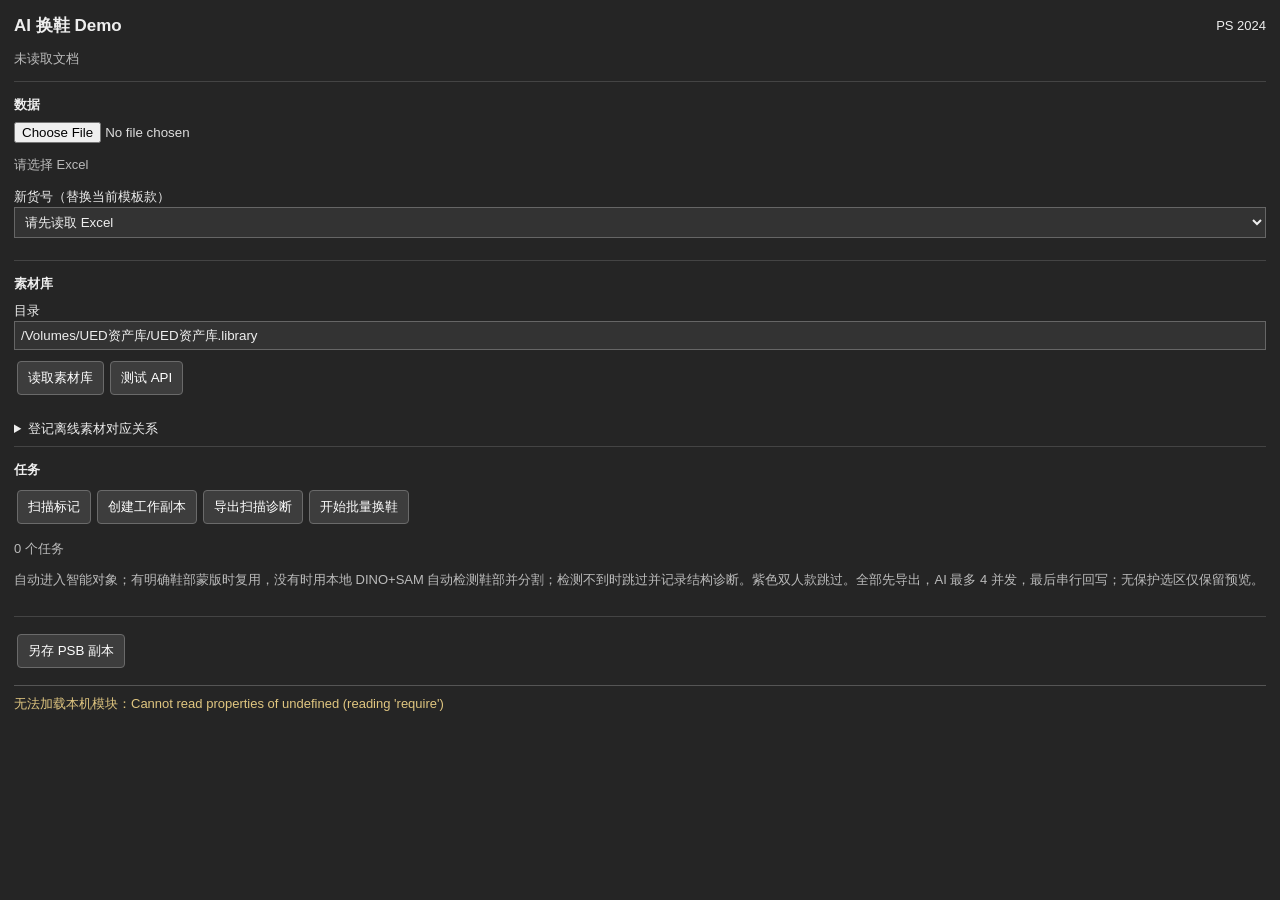
==== cep/index.html @ 19fc8ef5 "chore: checkpoint AI shoe CEP plugin" ====
<!doctype html>
<html lang="zh-CN"><head><meta charset="utf-8"><title>AI 换鞋 Demo CEP</title><link rel="stylesheet" href="styles.css"></head>
<body><main><header><h1>AI 换鞋 Demo</h1><span>PS 2024</span></header><p id="doc">未读取文档</p>
<section><h2>数据</h2><input id="excel" type="file" accept=".xlsx,.xls,.csv"><p id="fileName">请选择 Excel</p><label>新货号（替换当前模板款）<select id="targetSku"><option value="">请先读取 Excel</option></select></label></section>
<section><h2>素材库</h2><label>目录<input id="libraryPath" type="text" value="/Volumes/UED资产库/UED资产库.library"></label><button id="library">读取素材库</button><button id="apiTest">测试 API</button></section>
<details><summary>登记离线素材对应关系</summary><label>Excel 款色<select id="materialProduct"></select></label><label>透明鞋素材<input id="cutout" type="file" accept=".png"></label><label>多角度参考图<input id="referenceFiles" type="file" accept=".png,.jpg,.jpeg" multiple></label><button id="bindMaterial">登记款色素材</button></details>
<section><h2>任务</h2><button id="scan">扫描标记</button><button id="working">创建工作副本</button><button id="diagnostics">导出扫描诊断</button><button id="batch">开始批量换鞋</button><p id="count">0 个任务</p><p>自动进入智能对象；有明确鞋部蒙版时复用，没有时用本地 DINO+SAM 自动检测鞋部并分割；检测不到时跳过并记录结构诊断。紫色双人款跳过。全部先导出，AI 最多 4 并发，最后串行回写；无保护选区仅保留预览。</p><div id="tasks"></div></section>
<section><button id="save">另存 PSB 副本</button></section>
<footer id="message">CEP 面板已加载</footer></main>
<script src="CSInterface.js"></script><script src="panel.js"></script></body></html>
---- cep/styles.css ----
*{box-sizing:border-box}body{margin:0;background:#252525;color:#eee;font:13px Arial,sans-serif}main{padding:14px}header{display:flex;justify-content:space-between;align-items:center}h1{font-size:17px;margin:0}h2{font-size:13px;margin:0 0 8px}p{color:#bbb;line-height:18px}section{border-top:1px solid #444;padding:14px 0}button{background:#3d3d3d;border:1px solid #6a6a6a;color:#fff;border-radius:4px;padding:7px 10px;margin:3px;cursor:pointer}button:disabled{opacity:.45}input{max-width:100%;color:#ddd}.task{border-bottom:1px solid #444;padding:8px 0}.task select{display:block;width:100%;margin-top:6px;background:#333;color:#fff;border:1px solid #666;padding:5px}footer{border-top:1px solid #555;padding-top:9px;color:#e0c680;overflow-wrap:anywhere}
label{display:block;margin:8px 0;line-height:20px}label input,label select{display:block;width:100%;min-width:0}input[type=text],select{background:#333;color:#eee;border:1px solid #666;padding:6px}strong,p{overflow-wrap:anywhere}button{max-width:100%;white-space:normal}summary{cursor:pointer;padding:8px 0}article{min-width:0}header{gap:8px;flex-wrap:wrap}#tasks{max-height:500px;overflow:auto}body{letter-spacing:0}
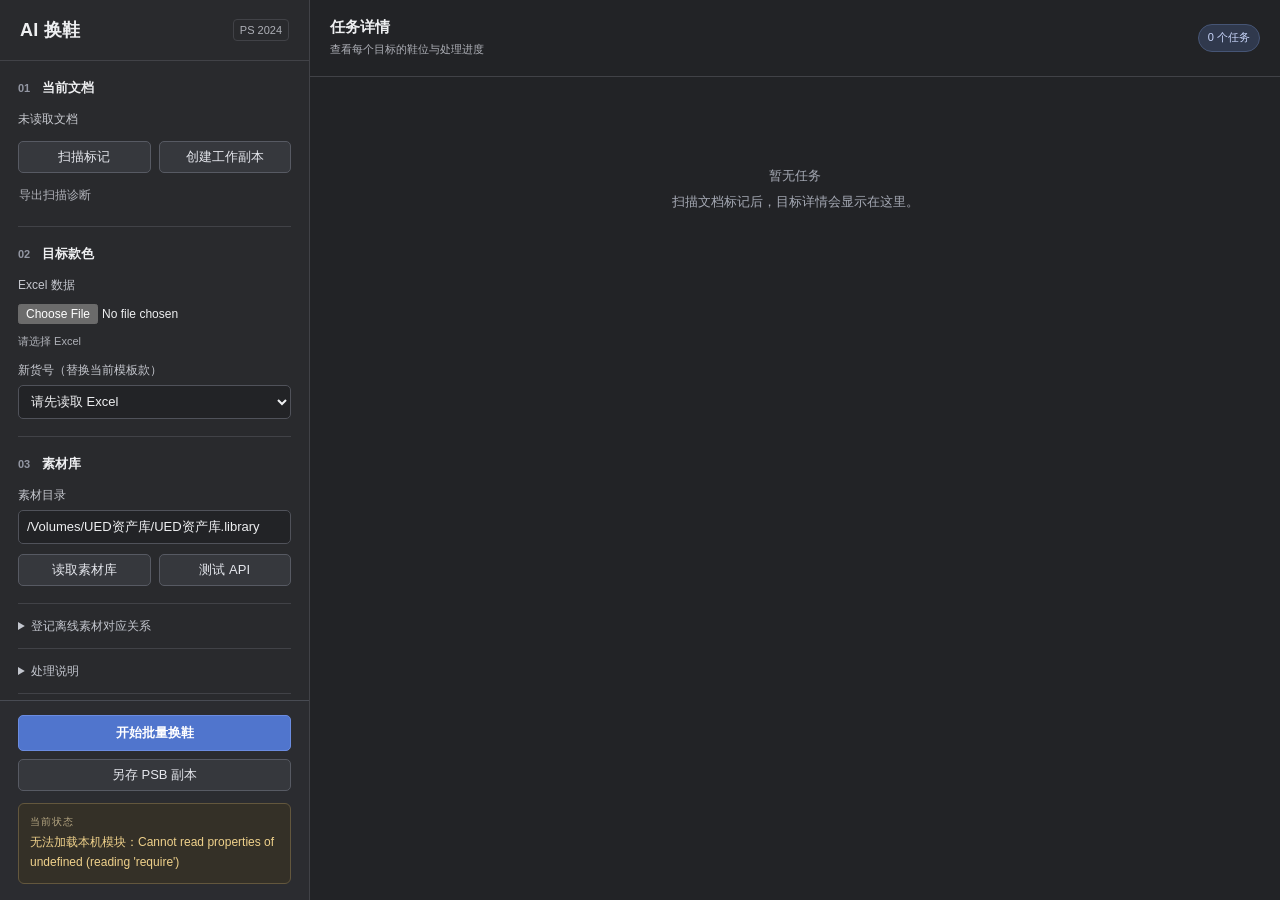
==== commit a0dd4e0c: "improve CEP panel layout and task navigation" ====
--- a/cep/index.html
+++ b/cep/index.html
@@ -1,10 +1,65 @@
 <!doctype html>
-<html lang="zh-CN"><head><meta charset="utf-8"><title>AI 换鞋 Demo CEP</title><link rel="stylesheet" href="styles.css"></head>
-<body><main><header><h1>AI 换鞋 Demo</h1><span>PS 2024</span></header><p id="doc">未读取文档</p>
-<section><h2>数据</h2><input id="excel" type="file" accept=".xlsx,.xls,.csv"><p id="fileName">请选择 Excel</p><label>新货号（替换当前模板款）<select id="targetSku"><option value="">请先读取 Excel</option></select></label></section>
-<section><h2>素材库</h2><label>目录<input id="libraryPath" type="text" value="/Volumes/UED资产库/UED资产库.library"></label><button id="library">读取素材库</button><button id="apiTest">测试 API</button></section>
-<details><summary>登记离线素材对应关系</summary><label>Excel 款色<select id="materialProduct"></select></label><label>透明鞋素材<input id="cutout" type="file" accept=".png"></label><label>多角度参考图<input id="referenceFiles" type="file" accept=".png,.jpg,.jpeg" multiple></label><button id="bindMaterial">登记款色素材</button></details>
-<section><h2>任务</h2><button id="scan">扫描标记</button><button id="working">创建工作副本</button><button id="diagnostics">导出扫描诊断</button><button id="batch">开始批量换鞋</button><p id="count">0 个任务</p><p>自动进入智能对象；有明确鞋部蒙版时复用，没有时用本地 DINO+SAM 自动检测鞋部并分割；检测不到时跳过并记录结构诊断。紫色双人款跳过。全部先导出，AI 最多 4 并发，最后串行回写；无保护选区仅保留预览。</p><div id="tasks"></div></section>
-<section><button id="save">另存 PSB 副本</button></section>
-<footer id="message">CEP 面板已加载</footer></main>
-<script src="CSInterface.js"></script><script src="panel.js"></script></body></html>
+<html lang="zh-CN">
+<head>
+  <meta charset="utf-8">
+  <meta name="viewport" content="width=device-width, initial-scale=1">
+  <title>AI 换鞋 Demo CEP</title>
+  <link rel="stylesheet" href="styles.css">
+</head>
+<body>
+<main class="workspace">
+  <aside class="control-panel" aria-label="换鞋设置与操作">
+    <header class="brand"><h1>AI 换鞋</h1><span>PS 2024</span></header>
+    <div class="settings-scroll" tabindex="0" aria-label="设置区域">
+      <section class="setup-section">
+        <h2><span class="step">01</span> 当前文档</h2>
+        <p id="doc">未读取文档</p>
+        <div class="button-row"><button id="scan">扫描标记</button><button id="working">创建工作副本</button></div>
+        <button id="diagnostics" class="quiet-button">导出扫描诊断</button>
+      </section>
+      <section class="setup-section">
+        <h2><span class="step">02</span> 目标款色</h2>
+        <label for="excel">Excel 数据</label>
+        <input id="excel" type="file" accept=".xlsx,.xls,.csv">
+        <p id="fileName" class="field-note">请选择 Excel</p>
+        <label for="targetSku">新货号（替换当前模板款）</label>
+        <select id="targetSku"><option value="">请先读取 Excel</option></select>
+      </section>
+      <section class="setup-section">
+        <h2><span class="step">03</span> 素材库</h2>
+        <label for="libraryPath">素材目录</label>
+        <input id="libraryPath" type="text" value="/Volumes/UED资产库/UED资产库.library">
+        <div class="button-row"><button id="library">读取素材库</button><button id="apiTest">测试 API</button></div>
+      </section>
+      <details class="disclosure">
+        <summary>登记离线素材对应关系</summary>
+        <label for="materialProduct">Excel 款色</label><select id="materialProduct"></select>
+        <label for="cutout">透明鞋素材</label><input id="cutout" type="file" accept=".png">
+        <label for="referenceFiles">多角度参考图</label><input id="referenceFiles" type="file" accept=".png,.jpg,.jpeg" multiple>
+        <button id="bindMaterial">登记款色素材</button>
+      </details>
+      <details class="disclosure">
+        <summary>处理说明</summary>
+        <p>自动进入智能对象，优先复用明确的鞋部蒙版；没有时自动检测并分割鞋部。检测失败会记录原因，符合条件的任务可手动选择鞋位。</p>
+        <p>紫色双人图按智能对象内独立可见的“主推／次推”文字匹配对应款色。全部检测区域完成且无跳过候选时，在工作副本中隐藏提示文字；部分失败时保留提示。</p>
+        <p>先导出鞋位，AI 最多 7 并发生成，再串行回写。无保护选区仅保留预览；部分区域成功可先回写，同一面板会话内可再次批量补齐。</p>
+        <p>结果写入工作副本，原文档保留。请检查款色、姿态、遮挡和边缘后另存 PSB。</p>
+      </details>
+    </div>
+    <footer class="action-dock">
+      <button id="batch" class="primary-button">开始批量换鞋</button>
+      <button id="save">另存 PSB 副本</button>
+      <div class="status-panel">
+        <span class="status-label">当前状态</span>
+        <div id="message" role="status" aria-live="polite" aria-atomic="true" tabindex="0">CEP 面板已加载</div>
+      </div>
+    </footer>
+  </aside>
+  <section class="task-panel" aria-labelledby="task-heading">
+    <header class="task-header"><div><h2 id="task-heading">任务详情</h2><p>查看每个目标的鞋位与处理进度</p></div><p id="count">0 个任务</p></header>
+    <div id="tasks" tabindex="0" aria-label="鞋位任务列表"></div>
+  </section>
+</main>
+<script src="CSInterface.js"></script><script src="panel.js"></script>
+</body>
+</html>
--- a/cep/styles.css
+++ b/cep/styles.css
@@ -1,2 +1,64 @@
-*{box-sizing:border-box}body{margin:0;background:#252525;color:#eee;font:13px Arial,sans-serif}main{padding:14px}header{display:flex;justify-content:space-between;align-items:center}h1{font-size:17px;margin:0}h2{font-size:13px;margin:0 0 8px}p{color:#bbb;line-height:18px}section{border-top:1px solid #444;padding:14px 0}button{background:#3d3d3d;border:1px solid #6a6a6a;color:#fff;border-radius:4px;padding:7px 10px;margin:3px;cursor:pointer}button:disabled{opacity:.45}input{max-width:100%;color:#ddd}.task{border-bottom:1px solid #444;padding:8px 0}.task select{display:block;width:100%;margin-top:6px;background:#333;color:#fff;border:1px solid #666;padding:5px}footer{border-top:1px solid #555;padding-top:9px;color:#e0c680;overflow-wrap:anywhere}
-label{display:block;margin:8px 0;line-height:20px}label input,label select{display:block;width:100%;min-width:0}input[type=text],select{background:#333;color:#eee;border:1px solid #666;padding:6px}strong,p{overflow-wrap:anywhere}button{max-width:100%;white-space:normal}summary{cursor:pointer;padding:8px 0}article{min-width:0}header{gap:8px;flex-wrap:wrap}#tasks{max-height:500px;overflow:auto}body{letter-spacing:0}
+/* Presentation only: controls retain the IDs used by panel.js. */
+*{box-sizing:border-box}
+:root{color-scheme:dark;--bg:#232426;--surface:#2b2c2f;--border:#414247;--text:#eeeff1;--muted:#aeb0b7;--accent:#789eff}
+html,body{width:100%;height:100%;margin:0;overflow:hidden}
+body{background:var(--bg);color:var(--text);font:13px/1.5 -apple-system,BlinkMacSystemFont,"Segoe UI","Microsoft YaHei",sans-serif;letter-spacing:0}
+.workspace{display:flex;width:100%;height:100%;min-height:0;padding:0}
+.control-panel{display:flex;flex-direction:column;flex:0 0 310px;width:310px;min-width:0;min-height:0;background:#292a2d;border-right:1px solid var(--border)}
+.brand{display:flex;align-items:center;justify-content:space-between;flex:none;padding:18px 20px;border-bottom:1px solid var(--border)}
+h1{font-size:18px;line-height:24px;margin:0;font-weight:650;letter-spacing:.3px}
+.brand span{font-size:11px;color:var(--muted);border:1px solid var(--border);border-radius:4px;padding:2px 6px}
+h2{font-size:13px;line-height:20px;margin:0 0 12px;font-weight:600}
+p{margin:8px 0;color:var(--muted);overflow-wrap:break-word;word-wrap:break-word;line-height:1.6}
+.settings-scroll{flex:1;min-height:0;overflow-y:auto;overflow-x:hidden;padding:0 18px 12px;overscroll-behavior:contain}
+.setup-section{padding:17px 0;border-bottom:1px solid var(--border)}
+.step{font-size:11px;color:#9397a3;margin-right:8px;font-variant-numeric:tabular-nums}
+#doc{margin:0 0 12px;color:#c9cbd1;font-size:12px;word-break:break-word}
+label{display:block;color:#c5c7ce;font-size:12px;margin:10px 0 6px}
+input,select,button{font:inherit;max-width:100%}
+input,select{color:var(--text);width:100%;min-width:0}
+input[type=text],select{height:34px;background:#222326;border:1px solid #50525a;border-radius:5px;padding:6px 8px}
+input[type=file]{font-size:12px;padding:4px 0}
+.field-note{font-size:11px;margin:5px 0 10px;word-break:break-word}
+button{display:inline-block;min-height:32px;background:#36383d;border:1px solid #575a63;border-radius:5px;color:#e5e7ed;padding:6px 10px;margin:0;cursor:pointer;white-space:normal;line-height:18px;transition:background .12s}
+button:hover:not(:disabled){background:#454852;border-color:#757a89}
+button:disabled{color:#92969f;background:#303236;border-color:#41444b;cursor:default}
+button:focus-visible,input:focus-visible,select:focus-visible,summary:focus-visible,[tabindex]:focus-visible{outline:2px solid var(--accent);outline-offset:2px}
+.button-row{display:flex;flex-wrap:wrap;gap:8px;margin-top:10px}
+.button-row button{flex:1;padding-left:5px;padding-right:5px}
+.quiet-button{margin-top:8px;background:transparent;border-color:transparent;color:var(--muted);font-size:12px;padding:4px 0;min-height:26px}
+.disclosure{border-bottom:1px solid var(--border);padding:11px 0}
+summary{cursor:pointer;font-size:12px;color:#c3c6ce;line-height:22px}
+.disclosure[open] summary{margin-bottom:10px;color:var(--text)}
+.disclosure p{font-size:12px}
+.disclosure button{margin-top:10px}
+.action-dock{flex:none;border-top:1px solid #484b53;background:#2b2c30;padding:14px 18px 16px}
+.action-dock>button{display:block;width:100%;margin-bottom:8px}
+.primary-button{background:#5075cd;border-color:#6b8ce0;color:#fff;font-weight:600;min-height:36px}
+.primary-button:hover:not(:disabled){background:#6085dc;border-color:#86a5f0}
+.status-panel{margin-top:12px;padding:10px 11px;border:1px solid #63573d;background:#343027;border-radius:6px}
+.status-label{display:block;color:#b5a682;font-size:10px;letter-spacing:1px;margin-bottom:4px}
+#message{color:#efd18b;font-size:12px;line-height:1.65;max-height:112px;overflow:auto;overflow-wrap:break-word;word-break:break-word;white-space:pre-wrap;overscroll-behavior:contain}
+.task-panel{display:flex;flex:1;flex-direction:column;min-width:0;min-height:0;padding:0;background:#222326}
+.task-header{display:flex;justify-content:space-between;align-items:center;gap:12px;flex:none;padding:17px 20px;border-bottom:1px solid var(--border)}
+.task-header h2{font-size:15px;margin:0}
+.task-header p{font-size:11px;margin:4px 0 0}
+#count{flex:none;color:#c8d5fa;background:#30394d;border:1px solid #465575;border-radius:20px;padding:4px 9px;font-size:11px;margin:0}
+#tasks{flex:1;min-height:0;max-height:none;overflow-y:auto;overflow-x:hidden;padding:16px;overscroll-behavior:contain}
+#tasks:empty:before{content:"暂无任务\A扫描文档标记后，目标详情会显示在这里。";display:block;text-align:center;white-space:pre-wrap;color:#a5a9b4;line-height:2;padding:70px 16px}
+.task{min-width:0;border:1px solid #42454d;border-radius:8px;background:#2c2e33;padding:14px;margin-bottom:12px}
+.task:last-child{margin-bottom:0}
+.task strong{display:block;font-size:13px;line-height:1.6;font-weight:600;color:#eceef4;overflow-wrap:break-word;word-break:break-word;padding-bottom:10px;border-bottom:1px solid #40434a}
+.task p{font-size:12px;margin:9px 0;overflow-wrap:break-word;word-break:break-word}
+.task p:nth-of-type(2){color:#d6dbea}
+.task p:last-of-type{background:#25272c;border-radius:4px;padding:8px 10px;color:#b9c8ec}
+.task button{font-size:12px;margin:3px 6px 0 0;min-height:30px}
+.task select{display:block;width:100%;margin-top:6px}
+::-webkit-scrollbar{width:9px;height:9px}
+::-webkit-scrollbar-track{background:transparent}
+::-webkit-scrollbar-thumb{background:#53565f;border:2px solid #292a2d;border-radius:8px}
+::-webkit-scrollbar-thumb:hover{background:#727683}
+@media(max-width:700px){.control-panel{flex-basis:260px;width:260px}.brand{padding:14px}.settings-scroll{padding-left:14px;padding-right:14px}.action-dock{padding:12px 14px}.task-header{padding:14px;flex-wrap:wrap;gap:8px}#tasks{padding:12px}.task{padding:12px}}
+/* Old docked panels may keep a narrow saved size until resized. */
+@media(max-width:540px){.control-panel{flex-basis:46%;width:46%}.brand{flex-wrap:wrap;gap:6px}.settings-scroll{padding-left:10px;padding-right:10px}.action-dock{padding:10px}.button-row{display:block}.button-row button{width:100%;margin-top:6px}.task-header{padding:12px}#tasks{padding:8px}.task{padding:10px}.task button{margin-right:0;width:100%}}
+@media(max-height:570px){.brand{padding-top:10px;padding-bottom:10px}.setup-section{padding:12px 0}.action-dock{padding-top:10px;padding-bottom:10px}.status-panel{margin-top:8px;padding:7px 9px}#message{max-height:80px}}
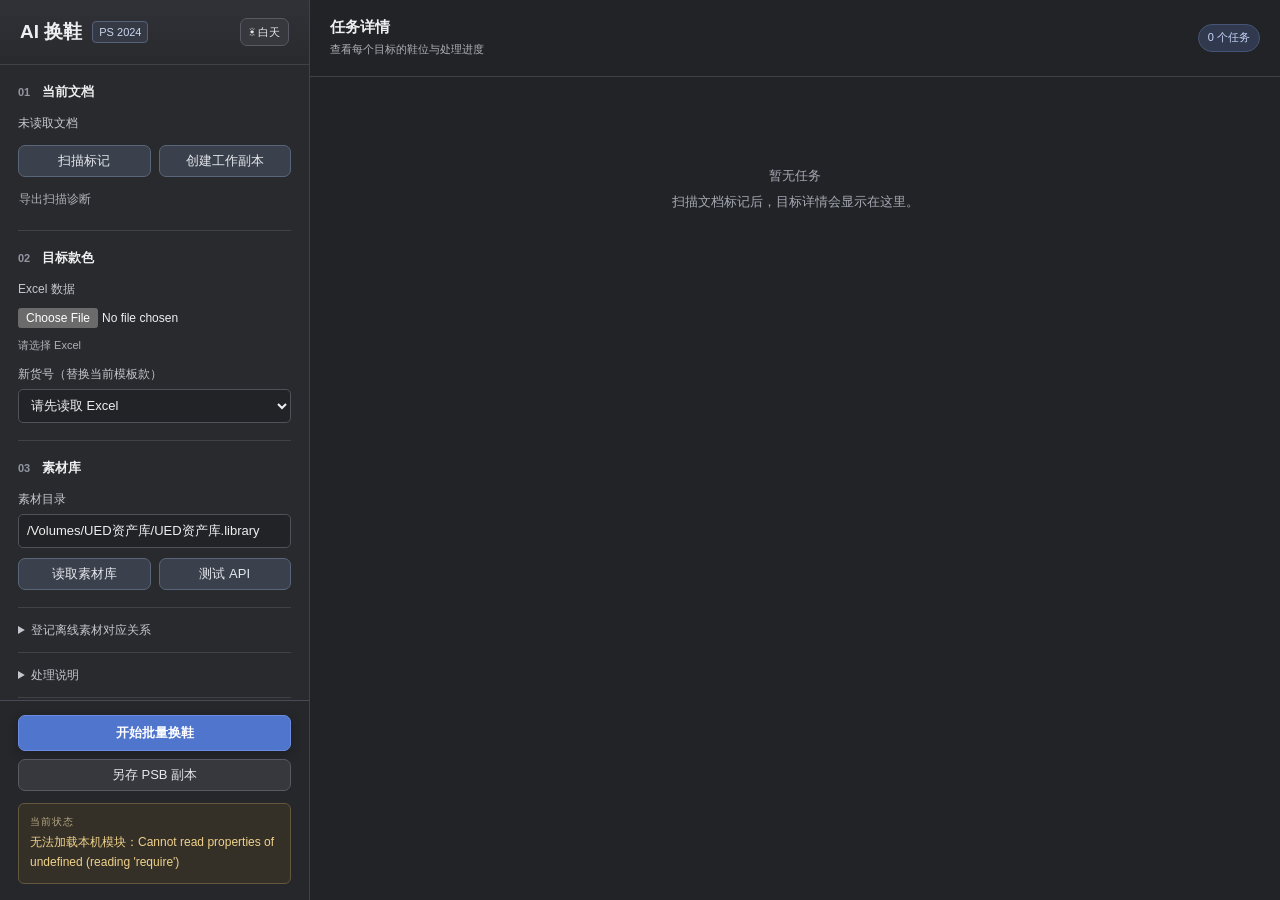
==== commit 372bc4c4: "checkpoint current shoe replacement workflow" ====
--- a/cep/index.html
+++ b/cep/index.html
@@ -9,7 +9,7 @@
 <body>
 <main class="workspace">
   <aside class="control-panel" aria-label="换鞋设置与操作">
-    <header class="brand"><h1>AI 换鞋</h1><span>PS 2024</span></header>
+    <header class="brand"><h1>AI 换鞋</h1><span>PS 2024</span><button id="themeToggle" class="theme-toggle" type="button">☀ 白天</button></header>
     <div class="settings-scroll" tabindex="0" aria-label="设置区域">
       <section class="setup-section">
         <h2><span class="step">01</span> 当前文档</h2>
--- a/cep/styles.css
+++ b/cep/styles.css
@@ -62,3 +62,50 @@
 /* Old docked panels may keep a narrow saved size until resized. */
 @media(max-width:540px){.control-panel{flex-basis:46%;width:46%}.brand{flex-wrap:wrap;gap:6px}.settings-scroll{padding-left:10px;padding-right:10px}.action-dock{padding:10px}.button-row{display:block}.button-row button{width:100%;margin-top:6px}.task-header{padding:12px}#tasks{padding:8px}.task{padding:10px}.task button{margin-right:0;width:100%}}
 @media(max-height:570px){.brand{padding-top:10px;padding-bottom:10px}.setup-section{padding:12px 0}.action-dock{padding-top:10px;padding-bottom:10px}.status-panel{margin-top:8px;padding:7px 9px}#message{max-height:80px}}
+
+/* Compact task presentation; all task actions remain available. */
+.task{padding:12px;margin-bottom:10px;border-radius:6px}
+.task strong{padding-bottom:6px;line-height:1.5}
+.task p{margin:6px 0}
+.task p:last-of-type{padding:6px 8px}
+.task-path{margin:4px 0 6px}
+.task-path summary{font-size:11px;line-height:20px;color:#aeb0b7}
+.task-path div{font-size:11px;line-height:1.6;color:#bcc0cb;overflow-wrap:break-word;word-break:break-word;padding:5px 0}
+
+.revision{border-top:1px solid #454851;margin-top:10px;padding-top:8px}
+.revision summary{color:#c3d3ff}
+.revision textarea{display:block;width:100%;min-height:58px;resize:vertical;background:#222326;color:#eee;border:1px solid #50525a;border-radius:4px;padding:8px;margin:8px 0;font:inherit}
+.revision-comparison{display:flex;flex-wrap:wrap;gap:8px;margin:8px 0}
+.revision-comparison figure{margin:0;flex:1 1 130px;min-width:0}
+.revision-comparison img{display:block;width:100%;height:auto;max-height:260px;object-fit:contain;background:#202124}
+.revision-comparison figcaption{font-size:11px;color:#bec6d8;margin-bottom:5px}
+.theme-toggle{margin-left:auto;min-height:28px;padding:4px 8px;font-size:11px}
+.task{position:relative;padding-left:34px}
+.task-toggle{position:absolute;left:8px;top:12px;width:22px;min-height:24px;padding:0;border:0;background:transparent;color:#fff;font-size:22px;line-height:20px}
+.task-toggle.warning{color:#f0c34e}.task-toggle.normal{color:#fff}
+.task.collapsed>*:not(.task-toggle):not(strong){display:none}
+.task.collapsed strong{border-bottom:0;padding-bottom:0}
+body[data-theme="light"] .task-toggle.normal{color:#fff}
+body[data-theme="light"]{--bg:#f3f5f8;--panel:#ffffff;--text:#20242b;--muted:#667080;--border:#d8dde6;background:var(--bg);color:var(--text)}
+body[data-theme="light"] .control-panel,body[data-theme="light"] .task-panel{background:var(--panel)}
+body[data-theme="light"] input[type=text],body[data-theme="light"] select{background:#fff;border-color:#c8ced8;color:#20242b}
+body[data-theme="light"] button{background:#e9edf3;border-color:#c7ced9;color:#252a33}
+body[data-theme="light"] .task{background:#f8f9fb;border-color:#d5dbe5}
+/* Final visual polish: stronger hierarchy and consistent controls. */
+.brand{gap:10px;background:linear-gradient(180deg,#303238,#292a2d)}
+.brand h1{letter-spacing:0;font-size:19px}
+.brand span{background:#343944;color:#cbd5ee;border-color:#56627b}
+button{border-radius:7px;transition:transform .12s,background .12s,border-color .12s}
+button:hover:not(:disabled){transform:translateY(-1px)}
+.button-row button{background:#3b414c;border-color:#596579}
+.action-dock{background:#25272b}
+.primary-button{box-shadow:0 3px 10px #1116}
+.task{box-shadow:0 2px 8px #10111433}
+body[data-theme="light"]{color-scheme:light}
+body[data-theme="light"] .brand{background:linear-gradient(180deg,#ffffff,#f4f6fa)}
+body[data-theme="light"] .brand span{background:#eef2f8;color:#52617a;border-color:#c6cfdd}
+body[data-theme="light"] .button-row button{background:#e7edf7;border-color:#b8c5d8;color:#26344a}
+body[data-theme="light"] .action-dock{background:#f0f3f7;border-color:#d0d7e2}
+body[data-theme="light"] .primary-button{background:#4f70b5;border-color:#6687ca;color:#fff}
+body[data-theme="light"] .task strong{color:#28354a}
+body[data-theme="light"] .task p:last-of-type{background:#edf2f8;color:#51627d}
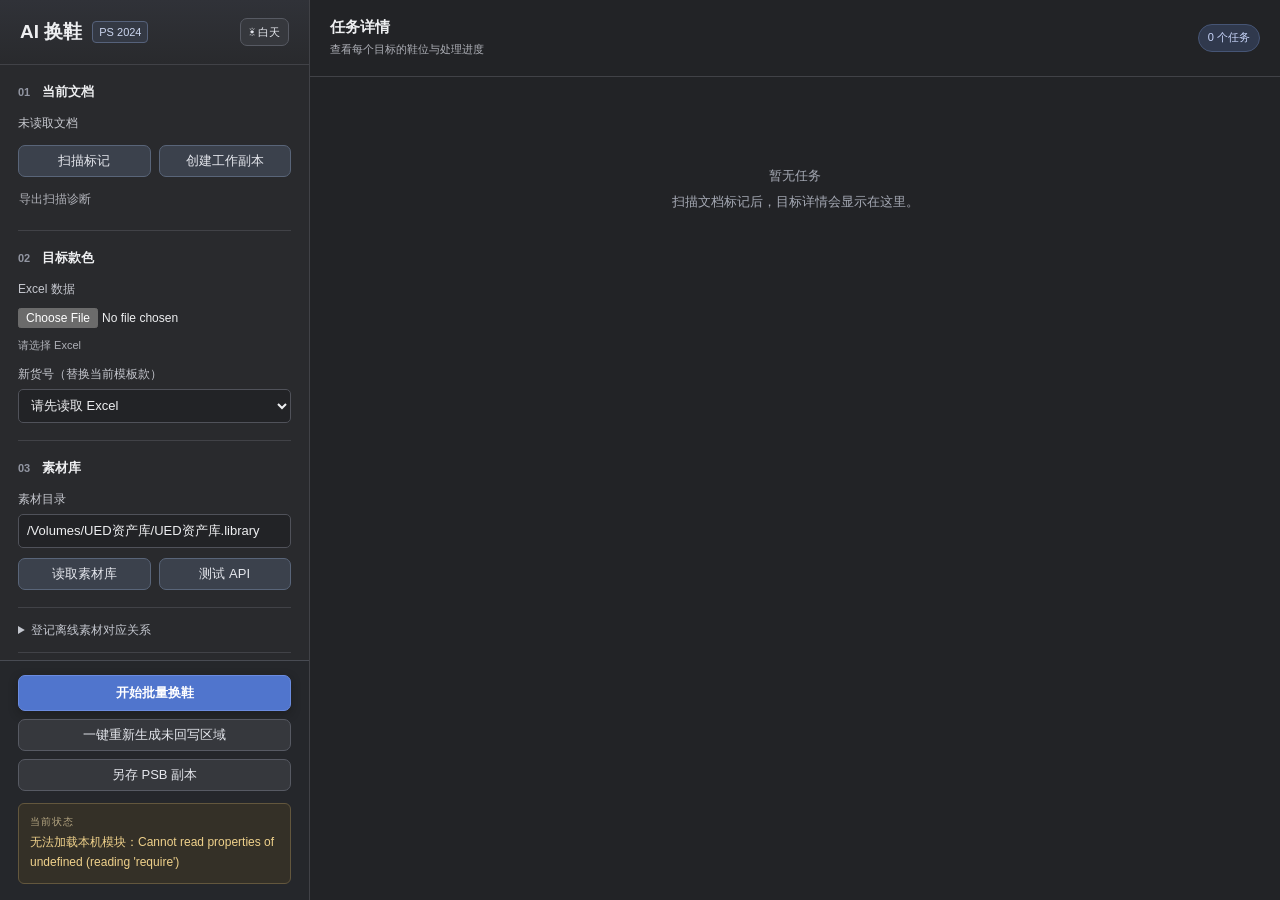
==== commit d253941b: "add one-click retry for unwritten generation regions" ====
--- a/cep/index.html
+++ b/cep/index.html
@@ -48,6 +48,7 @@
     </div>
     <footer class="action-dock">
       <button id="batch" class="primary-button">开始批量换鞋</button>
+      <button id="retryUnwritten" class="secondary-button">一键重新生成未回写区域</button>
       <button id="save">另存 PSB 副本</button>
       <div class="status-panel">
         <span class="status-label">当前状态</span>
--- a/cep/styles.css
+++ b/cep/styles.css
@@ -72,7 +72,7 @@
 .task-path summary{font-size:11px;line-height:20px;color:#aeb0b7}
 .task-path div{font-size:11px;line-height:1.6;color:#bcc0cb;overflow-wrap:break-word;word-break:break-word;padding:5px 0}
 
-.revision{border-top:1px solid #454851;margin-top:10px;padding-top:8px}
+.revision{border-top:1px solid #454851;margin-top:10px;padding-top:8px}.revision-pick{display:flex;align-items:center;gap:6px;color:#aeb9d2;font-size:11px;margin:6px 0}.revision-pick input{width:auto;min-width:14px}
 .revision summary{color:#c3d3ff}
 .revision textarea{display:block;width:100%;min-height:58px;resize:vertical;background:#222326;color:#eee;border:1px solid #50525a;border-radius:4px;padding:8px;margin:8px 0;font:inherit}
 .revision-comparison{display:flex;flex-wrap:wrap;gap:8px;margin:8px 0}
@@ -109,3 +109,38 @@
 body[data-theme="light"] .primary-button{background:#4f70b5;border-color:#6687ca;color:#fff}
 body[data-theme="light"] .task strong{color:#28354a}
 body[data-theme="light"] .task p:last-of-type{background:#edf2f8;color:#51627d}
+
+/* Complete theme palette. Geometry and workflow remain defined above. */
+body{--canvas:#22252b;--card:#2b3038;--control:#343b46;--control-hover:#414c5e;--input:#252a32;--line:#454d5b;--label:#c4cbd6;--secondary:#abb6c6;--link:#a9c3ff;--primary:#4568b0;--primary-hover:#537ac9;--disabled-bg:#303640;--disabled-text:#929cab;--info-bg:#303c50;--info-text:#c1d2ee;--status-bg:#393325;--status-border:#675a36;--status-text:#f0d391;--status-label:#d6bb7b;--scroll:#687387;--arrow-bg:#48566c}
+body[data-theme="light"]{--bg:#f3f5f8;--panel:#fff;--text:#263244;--muted:#596779;--border:#dbe1ea;--accent:#4568b0;--canvas:#f3f5f8;--card:#fff;--control:#f0f3f8;--control-hover:#e3eaf5;--input:#fff;--line:#dbe1ea;--label:#526075;--secondary:#627086;--link:#355b9b;--primary:#4568b0;--primary-hover:#365793;--disabled-bg:#edf0f4;--disabled-text:#758094;--info-bg:#f0f4fa;--info-text:#465c7b;--status-bg:#fff7e5;--status-border:#e8d6a6;--status-text:#735315;--status-label:#806125;--scroll:#acb6c6;--arrow-bg:#66758b}
+body[data-theme] .control-panel,body[data-theme] .action-dock{background:var(--bg);border-color:var(--line)}
+body[data-theme] .task-panel{background:var(--canvas)}
+body[data-theme] .brand,body[data-theme] .task-header{background:var(--card);border-color:var(--line)}
+body[data-theme] .brand span{background:var(--control);color:var(--secondary);border-color:var(--line)}
+body[data-theme] #doc,body[data-theme] label,body[data-theme] summary,body[data-theme] .task-path summary,body[data-theme] .task-path div,body[data-theme] .revision-comparison figcaption{color:var(--label)}
+body[data-theme] .step,body[data-theme] #tasks:empty:before{color:var(--secondary)}
+body[data-theme] .task{background:var(--card);border-color:var(--line);box-shadow:none}
+body[data-theme] .task strong{color:var(--text);border-color:var(--line)}
+body[data-theme] .task p:nth-of-type(2){color:var(--label)}
+body[data-theme] .task p:last-of-type{color:var(--info-text);background:var(--info-bg)}
+body[data-theme] .revision{border-color:var(--line)}
+body[data-theme] .revision summary{color:var(--link)}
+body[data-theme] input[type=text],body[data-theme] select,body[data-theme] .revision textarea{background:var(--input);color:var(--text);border-color:var(--line)}
+body[data-theme] input::placeholder,body[data-theme] textarea::placeholder{color:var(--secondary);opacity:1}
+body[data-theme] button,body[data-theme] .button-row button{background:var(--control);color:var(--text);border-color:var(--line);box-shadow:none;transition:background .12s,border-color .12s}
+body[data-theme] button:hover:not(:disabled){background:var(--control-hover);border-color:var(--secondary);transform:none}
+body[data-theme] .primary-button{background:var(--primary);color:#fff;border-color:var(--primary);box-shadow:none}
+body[data-theme] .primary-button:hover:not(:disabled){background:var(--primary-hover);border-color:var(--primary-hover)}
+body[data-theme] button:disabled,body[data-theme] input:disabled,body[data-theme] select:disabled,body[data-theme] textarea:disabled{background:var(--disabled-bg);color:var(--disabled-text);border-color:var(--line);opacity:1;cursor:default}
+body[data-theme] .quiet-button{background:transparent;border-color:transparent;color:var(--link)}
+body[data-theme] #count{background:var(--info-bg);color:var(--info-text);border-color:var(--line)}
+body[data-theme] .status-panel{background:var(--status-bg);border-color:var(--status-border)}
+body[data-theme] .status-label{color:var(--status-label)}
+body[data-theme] #message{color:var(--status-text)}
+body[data-theme] .task .task-toggle{background:var(--arrow-bg);border:0;color:#fff;box-shadow:none}
+body[data-theme] .task .task-toggle.normal{color:#fff}
+body[data-theme] .task .task-toggle.warning{color:#ffdc76}
+body[data-theme] .task .task-toggle:hover{background:#52637d;border:0}
+body[data-theme] .revision-comparison img{background:var(--canvas)}
+body[data-theme] ::-webkit-scrollbar-thumb{background:var(--scroll);border-color:var(--canvas)}
+body[data-theme] ::-webkit-scrollbar-thumb:hover{background:var(--secondary)}
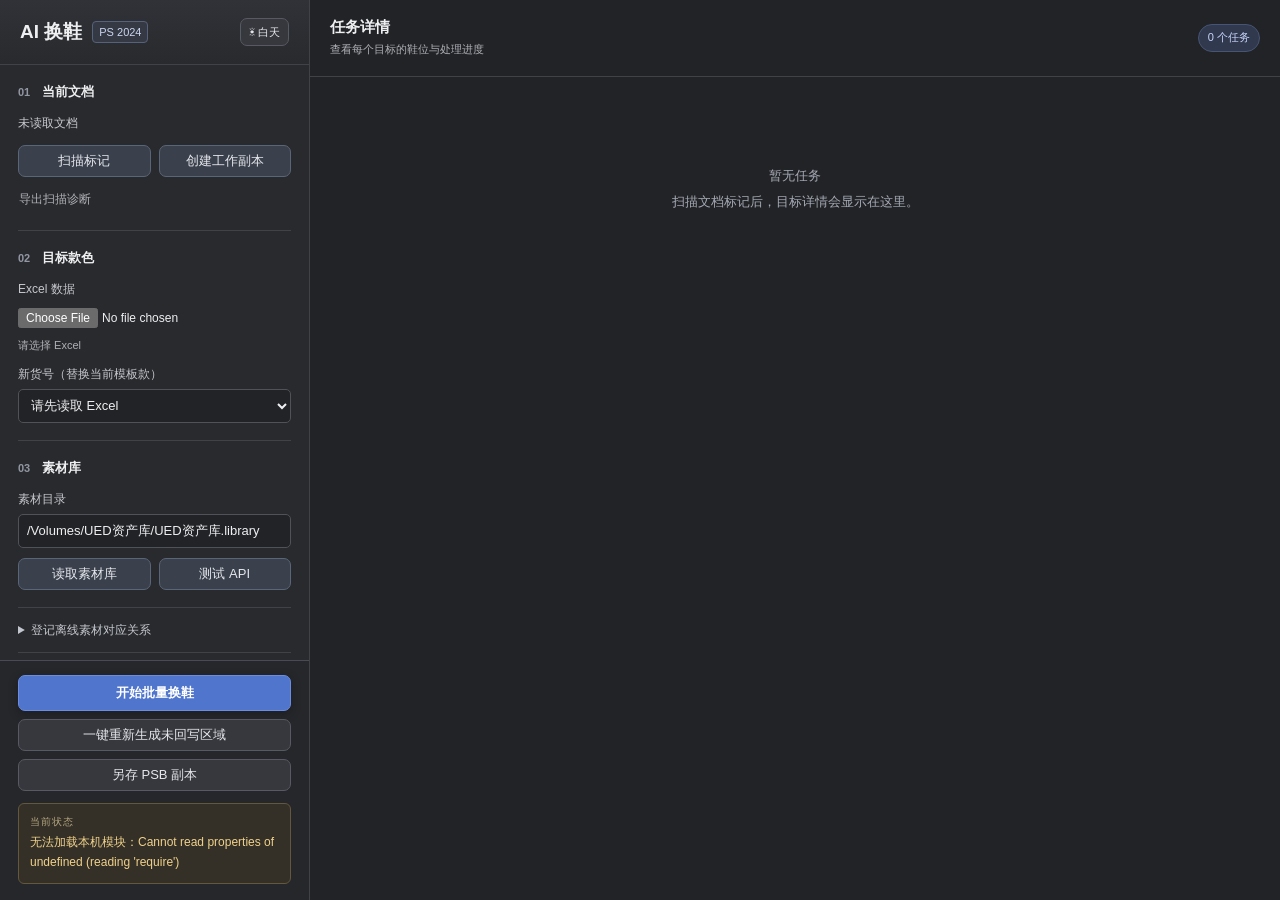
==== commit 41395102: "generate four revision candidates with parallel batch controls" ====
--- a/cep/index.html
+++ b/cep/index.html
@@ -42,7 +42,7 @@
         <summary>处理说明</summary>
         <p>自动进入智能对象，优先复用明确的鞋部蒙版；没有时自动检测并分割鞋部。检测失败会记录原因，符合条件的任务可手动选择鞋位。</p>
         <p>紫色双人图按智能对象内独立可见的“主推／次推”文字匹配对应款色。全部检测区域完成且无跳过候选时，在工作副本中隐藏提示文字；部分失败时保留提示。</p>
-        <p>先导出鞋位，AI 最多 7 并发生成，再串行回写。无保护选区仅保留预览；部分区域成功可先回写，同一面板会话内可再次批量补齐。</p>
+        <p>先导出鞋位，AI 最多 8 并发生成，再串行回写。效果不满意时可勾选鞋位，批量重换每个鞋位生成4张候选；点击缩略图查看大图，确认后逐张应用。无保护选区仅保留预览；部分区域成功可先回写，同一面板会话内可再次批量补齐。</p>
         <p>结果写入工作副本，原文档保留。请检查款色、姿态、遮挡和边缘后另存 PSB。</p>
       </details>
     </div>
--- a/cep/styles.css
+++ b/cep/styles.css
@@ -83,7 +83,7 @@
 .task{position:relative;padding-left:34px}
 .task-toggle{position:absolute;left:8px;top:12px;width:22px;min-height:24px;padding:0;border:0;background:transparent;color:#fff;font-size:22px;line-height:20px}
 .task-toggle.warning{color:#f0c34e}.task-toggle.normal{color:#fff}
-.task.collapsed>*:not(.task-toggle):not(strong){display:none}
+.task.collapsed>*:not(.task-toggle):not(strong):not(.visual-shoe-chooser){display:none}.visual-shoe-chooser{display:flex;align-items:center;flex-wrap:wrap;gap:6px;margin:9px 0 4px}.visual-shoe-chooser>span{font-size:11px;color:#aeb6c5;margin-right:3px}.visual-shoe-button{min-width:28px;height:28px;padding:3px 8px;border-radius:50%;background:#3b527c;border-color:#6f8fc9;color:#fff;font-weight:600}
 .task.collapsed strong{border-bottom:0;padding-bottom:0}
 body[data-theme="light"] .task-toggle.normal{color:#fff}
 body[data-theme="light"]{--bg:#f3f5f8;--panel:#ffffff;--text:#20242b;--muted:#667080;--border:#d8dde6;background:var(--bg);color:var(--text)}
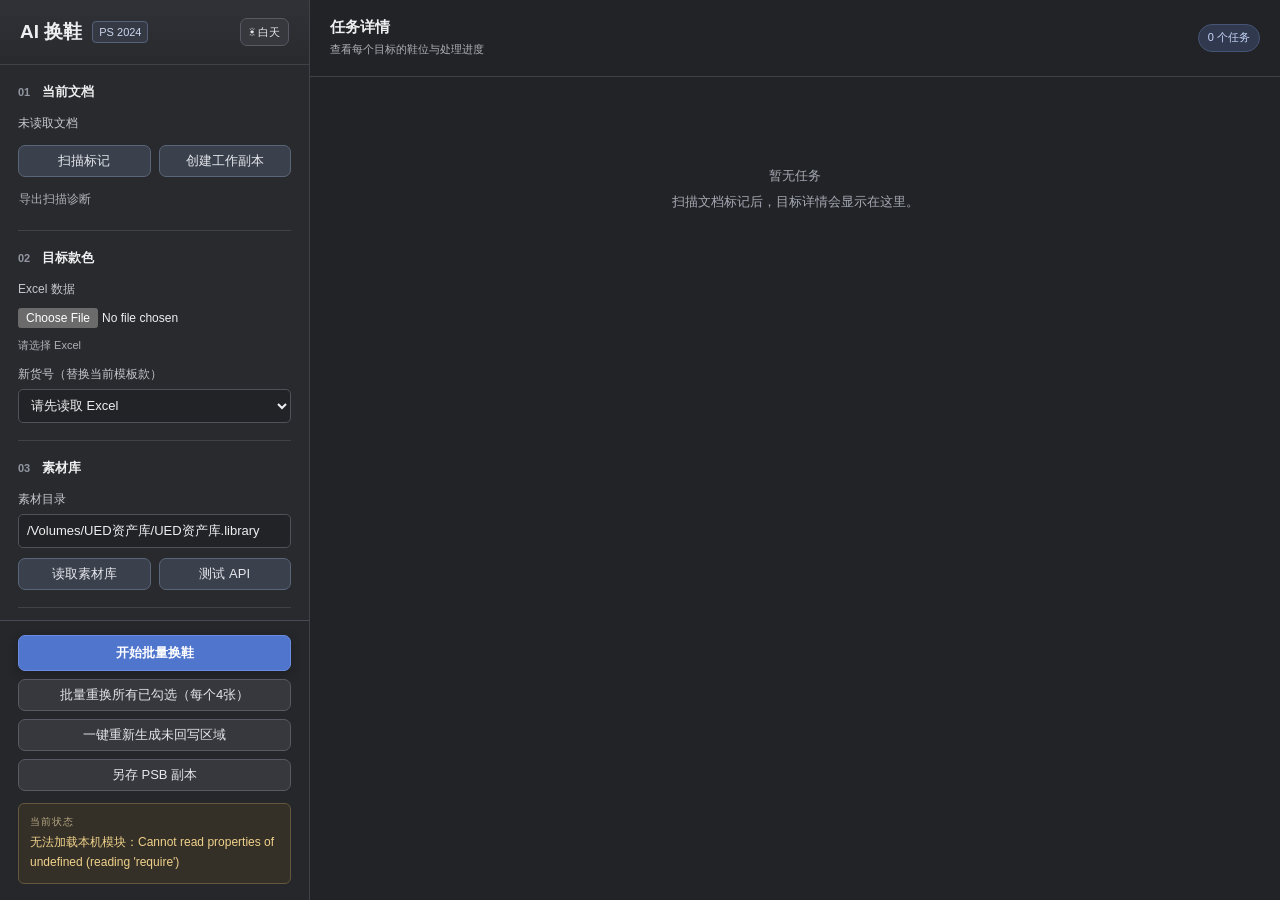
==== commit c5e0c2d7: "add global batch redo for all selected regions" ====
--- a/cep/index.html
+++ b/cep/index.html
@@ -48,6 +48,7 @@
     </div>
     <footer class="action-dock">
       <button id="batch" class="primary-button">开始批量换鞋</button>
+      <button id="redoSelected" class="secondary-button">批量重换所有已勾选（每个4张）</button>
       <button id="retryUnwritten" class="secondary-button">一键重新生成未回写区域</button>
       <button id="save">另存 PSB 副本</button>
       <div class="status-panel">
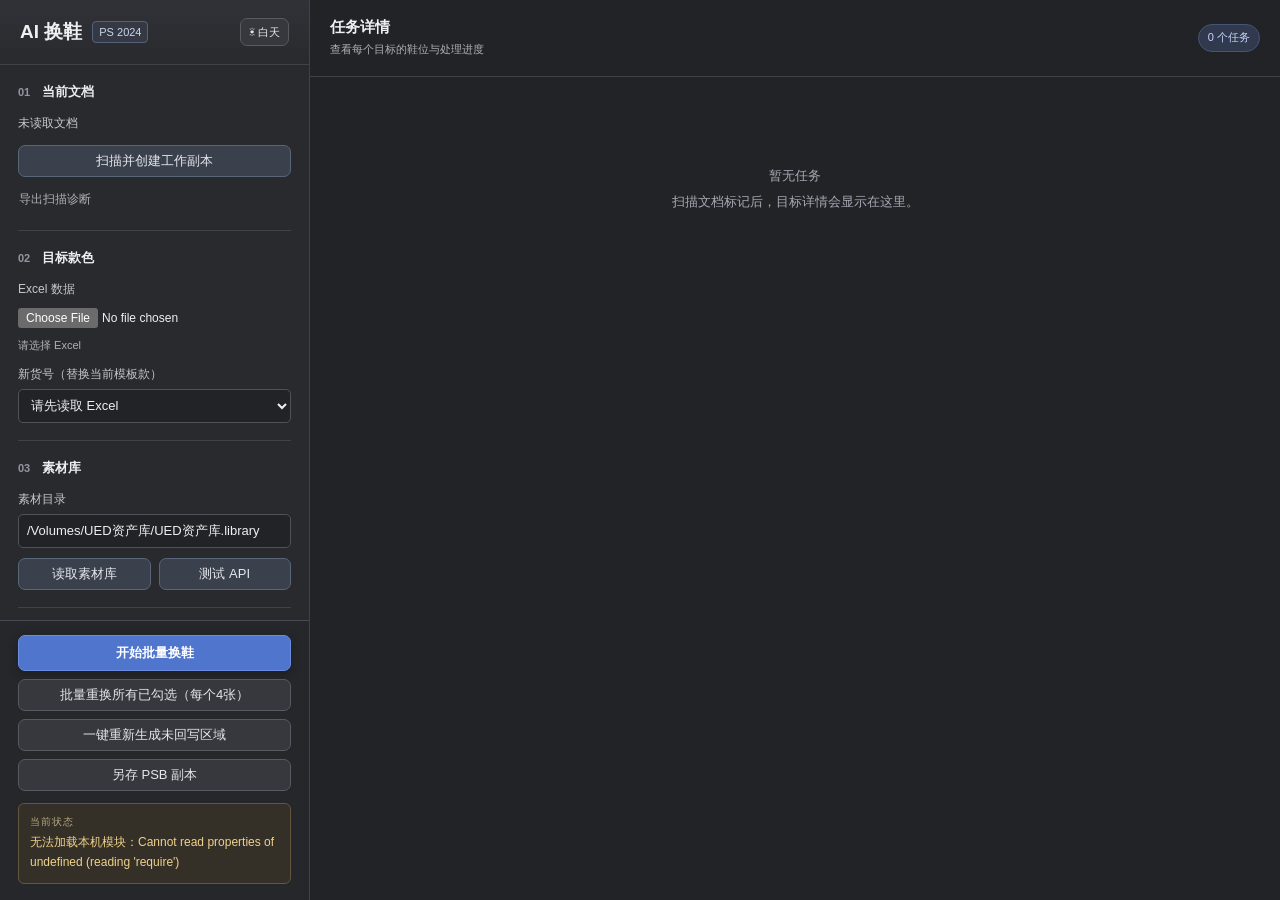
==== commit bb24b7fb: "fix CEP workflow and append reference images" ====
--- a/cep/index.html
+++ b/cep/index.html
@@ -14,7 +14,7 @@
       <section class="setup-section">
         <h2><span class="step">01</span> 当前文档</h2>
         <p id="doc">未读取文档</p>
-        <div class="button-row"><button id="scan">扫描标记</button><button id="working">创建工作副本</button></div>
+        <div class="button-row"><button id="scanAndWorking">扫描并创建工作副本</button></div>
         <button id="diagnostics" class="quiet-button">导出扫描诊断</button>
       </section>
       <section class="setup-section">
@@ -40,9 +40,9 @@
       </details>
       <details class="disclosure">
         <summary>处理说明</summary>
-        <p>自动进入智能对象，优先复用明确的鞋部蒙版；没有时自动检测并分割鞋部。检测失败会记录原因，符合条件的任务可手动选择鞋位。</p>
+        <p>点击“扫描并创建工作副本”后，插件只在副本上继续处理；原文档保持不变。自动进入智能对象，优先复用明确的鞋部蒙版；没有时自动检测并分割鞋部。检测失败会记录原因，符合条件的任务可手动选择鞋位。</p>
         <p>紫色双人图按智能对象内独立可见的“主推／次推”文字匹配对应款色。全部检测区域完成且无跳过候选时，在工作副本中隐藏提示文字；部分失败时保留提示。</p>
-        <p>先导出鞋位，AI 最多 8 并发生成，再串行回写。效果不满意时可勾选鞋位，批量重换每个鞋位生成4张候选；点击缩略图查看大图，确认后逐张应用。无保护选区仅保留预览；部分区域成功可先回写，同一面板会话内可再次批量补齐。</p>
+        <p>识别到一个鞋位后即可进入生成队列，AI 最多 8 并发生成；Photoshop准备/回写仍保持安全的串行边界。效果不满意时可勾选鞋位，批量重换每个鞋位生成4张候选；点击缩略图查看大图，确认后逐张应用。无保护选区仅保留预览；部分区域成功可先回写，同一面板会话内可再次批量补齐。</p>
         <p>结果写入工作副本，原文档保留。请检查款色、姿态、遮挡和边缘后另存 PSB。</p>
       </details>
     </div>
@@ -62,6 +62,13 @@
     <div id="tasks" tabindex="0" aria-label="鞋位任务列表"></div>
   </section>
 </main>
+<div id="candidateViewer" class="candidate-viewer" hidden role="dialog" aria-modal="true" aria-labelledby="candidateViewerTitle">
+  <div class="candidate-viewer-card">
+    <header><strong id="candidateViewerTitle">重换候选大图</strong><button id="candidateViewerClose" type="button" aria-label="关闭大图">×</button></header>
+    <div class="candidate-viewer-stage"><img id="candidateViewerImage" alt="重换候选大图"></div>
+    <footer><button id="candidateViewerPrev" type="button">← 上一张</button><span id="candidateViewerCount"></span><button id="candidateViewerNext" type="button">下一张 →</button><button id="candidateViewerApply" class="primary-button" type="button">应用当前候选</button></footer>
+  </div>
+</div>
 <script src="CSInterface.js"></script><script src="panel.js"></script>
 </body>
 </html>
--- a/cep/styles.css
+++ b/cep/styles.css
@@ -74,7 +74,7 @@
 
 .revision{border-top:1px solid #454851;margin-top:10px;padding-top:8px}.revision-pick{display:flex;align-items:center;gap:6px;color:#aeb9d2;font-size:11px;margin:6px 0}.revision-pick input{width:auto;min-width:14px}
 .revision summary{color:#c3d3ff}
-.revision textarea{display:block;width:100%;min-height:58px;resize:vertical;background:#222326;color:#eee;border:1px solid #50525a;border-radius:4px;padding:8px;margin:8px 0;font:inherit}
+.revision textarea{display:block;width:100%;min-height:58px;resize:vertical;background:#222326;color:#eee;border:1px solid #50525a;border-radius:4px;padding:8px;margin:8px 0;font:inherit}.revision-reference-title{display:block;margin-top:10px;color:var(--label);font-size:12px}.revision-reference-grid{display:grid;grid-template-columns:repeat(auto-fill,minmax(92px,1fr));gap:7px;margin:7px 0}.revision-reference{min-width:0;margin:0}.revision-reference img{display:block;width:100%;aspect-ratio:1;object-fit:contain;background:var(--canvas);border:1px solid var(--line);border-radius:4px}.revision-reference figcaption{font-size:10px;line-height:1.35;color:var(--secondary);margin-top:3px;overflow-wrap:break-word}.revision-reference button{width:100%;margin-top:3px;padding:3px 4px;font-size:10px}
 .revision-comparison{display:flex;flex-wrap:wrap;gap:8px;margin:8px 0}
 .revision-comparison figure{margin:0;flex:1 1 130px;min-width:0}
 .revision-comparison img{display:block;width:100%;height:auto;max-height:260px;object-fit:contain;background:#202124}
@@ -144,3 +144,14 @@
 body[data-theme] .revision-comparison img{background:var(--canvas)}
 body[data-theme] ::-webkit-scrollbar-thumb{background:var(--scroll);border-color:var(--canvas)}
 body[data-theme] ::-webkit-scrollbar-thumb:hover{background:var(--secondary)}
+.candidate-viewer{position:fixed;inset:0;z-index:9999;background:#000c;display:flex;align-items:center;justify-content:center;padding:18px}
+.candidate-viewer[hidden]{display:none}
+.candidate-viewer-card{display:flex;flex-direction:column;width:min(94vw,1100px);height:min(94vh,900px);min-width:0;background:var(--card);border:1px solid var(--line);border-radius:10px;box-shadow:0 18px 60px #000a;overflow:hidden}
+.candidate-viewer-card header,.candidate-viewer-card footer{display:flex;align-items:center;gap:10px;flex:none;padding:10px 12px;background:var(--card)}
+.candidate-viewer-card header{justify-content:space-between;border-bottom:1px solid var(--line)}
+.candidate-viewer-card footer{justify-content:center;border-top:1px solid var(--line);flex-wrap:wrap}
+.candidate-viewer-card header button{font-size:22px;min-width:36px;padding:2px 9px}
+.candidate-viewer-stage{display:flex;align-items:center;justify-content:center;flex:1;min-height:0;overflow:auto;background:#15171b;padding:12px}
+.candidate-viewer-stage img{display:block;max-width:100%;max-height:100%;object-fit:contain}
+#candidateViewerCount{min-width:72px;text-align:center;color:var(--secondary)}
+#candidateViewerApply{margin-left:12px}
